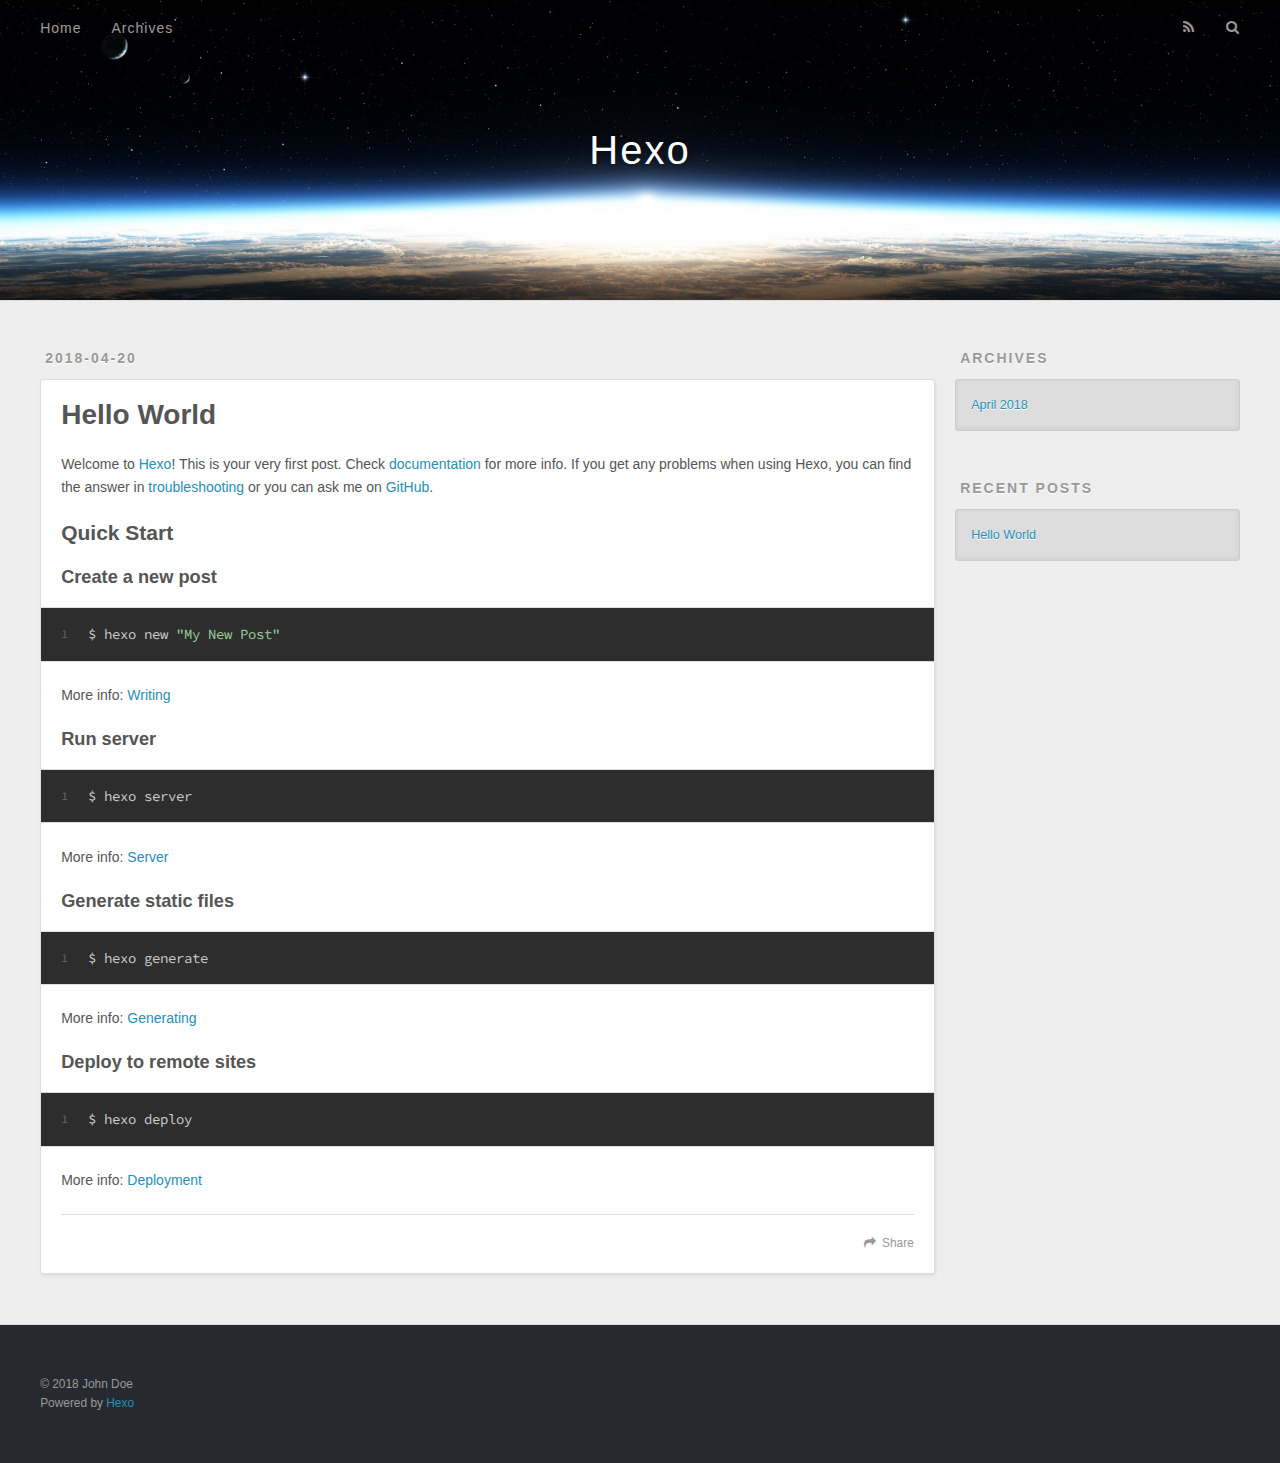
==== index.html @ d2221f28 "Site updated: 2018-04-20 19:33:54" ====
<!DOCTYPE html>
<html>
<head>
  <meta charset="utf-8">
  

  
  <title>Hexo</title>
  <meta name="viewport" content="width=device-width, initial-scale=1, maximum-scale=1">
  <meta property="og:type" content="website">
<meta property="og:title" content="Hexo">
<meta property="og:url" content="http://yoursite.com/index.html">
<meta property="og:site_name" content="Hexo">
<meta property="og:locale" content="default">
<meta name="twitter:card" content="summary">
<meta name="twitter:title" content="Hexo">
  
    <link rel="alternate" href="/atom.xml" title="Hexo" type="application/atom+xml">
  
  
    <link rel="icon" href="/favicon.png">
  
  
    <link href="//fonts.googleapis.com/css?family=Source+Code+Pro" rel="stylesheet" type="text/css">
  
  <link rel="stylesheet" href="/css/style.css">
</head>

<body>
  <div id="container">
    <div id="wrap">
      <header id="header">
  <div id="banner"></div>
  <div id="header-outer" class="outer">
    <div id="header-title" class="inner">
      <h1 id="logo-wrap">
        <a href="/" id="logo">Hexo</a>
      </h1>
      
    </div>
    <div id="header-inner" class="inner">
      <nav id="main-nav">
        <a id="main-nav-toggle" class="nav-icon"></a>
        
          <a class="main-nav-link" href="/">Home</a>
        
          <a class="main-nav-link" href="/archives">Archives</a>
        
      </nav>
      <nav id="sub-nav">
        
          <a id="nav-rss-link" class="nav-icon" href="/atom.xml" title="RSS Feed"></a>
        
        <a id="nav-search-btn" class="nav-icon" title="Search"></a>
      </nav>
      <div id="search-form-wrap">
        <form action="//google.com/search" method="get" accept-charset="UTF-8" class="search-form"><input type="search" name="q" class="search-form-input" placeholder="Search"><button type="submit" class="search-form-submit">&#xF002;</button><input type="hidden" name="sitesearch" value="http://yoursite.com"></form>
      </div>
    </div>
  </div>
</header>
      <div class="outer">
        <section id="main">
  
    <article id="post-hello-world" class="article article-type-post" itemscope itemprop="blogPost">
  <div class="article-meta">
    <a href="/2018/04/20/hello-world/" class="article-date">
  <time datetime="2018-04-20T11:28:16.272Z" itemprop="datePublished">2018-04-20</time>
</a>
    
  </div>
  <div class="article-inner">
    
    
      <header class="article-header">
        
  
    <h1 itemprop="name">
      <a class="article-title" href="/2018/04/20/hello-world/">Hello World</a>
    </h1>
  

      </header>
    
    <div class="article-entry" itemprop="articleBody">
      
        <p>Welcome to <a href="https://hexo.io/" target="_blank" rel="noopener">Hexo</a>! This is your very first post. Check <a href="https://hexo.io/docs/" target="_blank" rel="noopener">documentation</a> for more info. If you get any problems when using Hexo, you can find the answer in <a href="https://hexo.io/docs/troubleshooting.html" target="_blank" rel="noopener">troubleshooting</a> or you can ask me on <a href="https://github.com/hexojs/hexo/issues" target="_blank" rel="noopener">GitHub</a>.</p>
<h2 id="Quick-Start"><a href="#Quick-Start" class="headerlink" title="Quick Start"></a>Quick Start</h2><h3 id="Create-a-new-post"><a href="#Create-a-new-post" class="headerlink" title="Create a new post"></a>Create a new post</h3><figure class="highlight bash"><table><tr><td class="gutter"><pre><span class="line">1</span><br></pre></td><td class="code"><pre><span class="line">$ hexo new <span class="string">"My New Post"</span></span><br></pre></td></tr></table></figure>
<p>More info: <a href="https://hexo.io/docs/writing.html" target="_blank" rel="noopener">Writing</a></p>
<h3 id="Run-server"><a href="#Run-server" class="headerlink" title="Run server"></a>Run server</h3><figure class="highlight bash"><table><tr><td class="gutter"><pre><span class="line">1</span><br></pre></td><td class="code"><pre><span class="line">$ hexo server</span><br></pre></td></tr></table></figure>
<p>More info: <a href="https://hexo.io/docs/server.html" target="_blank" rel="noopener">Server</a></p>
<h3 id="Generate-static-files"><a href="#Generate-static-files" class="headerlink" title="Generate static files"></a>Generate static files</h3><figure class="highlight bash"><table><tr><td class="gutter"><pre><span class="line">1</span><br></pre></td><td class="code"><pre><span class="line">$ hexo generate</span><br></pre></td></tr></table></figure>
<p>More info: <a href="https://hexo.io/docs/generating.html" target="_blank" rel="noopener">Generating</a></p>
<h3 id="Deploy-to-remote-sites"><a href="#Deploy-to-remote-sites" class="headerlink" title="Deploy to remote sites"></a>Deploy to remote sites</h3><figure class="highlight bash"><table><tr><td class="gutter"><pre><span class="line">1</span><br></pre></td><td class="code"><pre><span class="line">$ hexo deploy</span><br></pre></td></tr></table></figure>
<p>More info: <a href="https://hexo.io/docs/deployment.html" target="_blank" rel="noopener">Deployment</a></p>

      
    </div>
    <footer class="article-footer">
      <a data-url="http://yoursite.com/2018/04/20/hello-world/" data-id="cjg7via7u0000iwlrm1ugm0g1" class="article-share-link">Share</a>
      
      
    </footer>
  </div>
  
</article>


  


</section>
        
          <aside id="sidebar">
  
    

  
    

  
    
  
    
  <div class="widget-wrap">
    <h3 class="widget-title">Archives</h3>
    <div class="widget">
      <ul class="archive-list"><li class="archive-list-item"><a class="archive-list-link" href="/archives/2018/04/">April 2018</a></li></ul>
    </div>
  </div>


  
    
  <div class="widget-wrap">
    <h3 class="widget-title">Recent Posts</h3>
    <div class="widget">
      <ul>
        
          <li>
            <a href="/2018/04/20/hello-world/">Hello World</a>
          </li>
        
      </ul>
    </div>
  </div>

  
</aside>
        
      </div>
      <footer id="footer">
  
  <div class="outer">
    <div id="footer-info" class="inner">
      &copy; 2018 John Doe<br>
      Powered by <a href="http://hexo.io/" target="_blank">Hexo</a>
    </div>
  </div>
</footer>
    </div>
    <nav id="mobile-nav">
  
    <a href="/" class="mobile-nav-link">Home</a>
  
    <a href="/archives" class="mobile-nav-link">Archives</a>
  
</nav>
    

<script src="//ajax.googleapis.com/ajax/libs/jquery/2.0.3/jquery.min.js"></script>


  <link rel="stylesheet" href="/fancybox/jquery.fancybox.css">
  <script src="/fancybox/jquery.fancybox.pack.js"></script>


<script src="/js/script.js"></script>



  </div>
</body>
</html>
---- css/style.css ----
body {
  width: 100%;
}
body:before,
body:after {
  content: "";
  display: table;
}
body:after {
  clear: both;
}
html,
body,
div,
span,
applet,
object,
iframe,
h1,
h2,
h3,
h4,
h5,
h6,
p,
blockquote,
pre,
a,
abbr,
acronym,
address,
big,
cite,
code,
del,
dfn,
em,
img,
ins,
kbd,
q,
s,
samp,
small,
strike,
strong,
sub,
sup,
tt,
var,
dl,
dt,
dd,
ol,
ul,
li,
fieldset,
form,
label,
legend,
table,
caption,
tbody,
tfoot,
thead,
tr,
th,
td {
  margin: 0;
  padding: 0;
  border: 0;
  outline: 0;
  font-weight: inherit;
  font-style: inherit;
  font-family: inherit;
  font-size: 100%;
  vertical-align: baseline;
}
body {
  line-height: 1;
  color: #000;
  background: #fff;
}
ol,
ul {
  list-style: none;
}
table {
  border-collapse: separate;
  border-spacing: 0;
  vertical-align: middle;
}
caption,
th,
td {
  text-align: left;
  font-weight: normal;
  vertical-align: middle;
}
a img {
  border: none;
}
input,
button {
  margin: 0;
  padding: 0;
}
input::-moz-focus-inner,
button::-moz-focus-inner {
  border: 0;
  padding: 0;
}
@font-face {
  font-family: FontAwesome;
  font-style: normal;
  font-weight: normal;
  src: url("fonts/fontawesome-webfont.eot?v=#4.0.3");
  src: url("fonts/fontawesome-webfont.eot?#iefix&v=#4.0.3") format("embedded-opentype"), url("fonts/fontawesome-webfont.woff?v=#4.0.3") format("woff"), url("fonts/fontawesome-webfont.ttf?v=#4.0.3") format("truetype"), url("fonts/fontawesome-webfont.svg#fontawesomeregular?v=#4.0.3") format("svg");
}
html,
body,
#container {
  height: 100%;
}
body {
  background: #eee;
  font: 14px -apple-system, BlinkMacSystemFont, "Segoe UI", "Roboto", "Oxygen", "Ubuntu", "Cantarell", "Fira Sans", "Droid Sans", "Helvetica Neue", sans-serif;
  -webkit-text-size-adjust: 100%;
}
.outer {
  max-width: 1220px;
  margin: 0 auto;
  padding: 0 20px;
}
.outer:before,
.outer:after {
  content: "";
  display: table;
}
.outer:after {
  clear: both;
}
.inner {
  display: inline;
  float: left;
  width: 98.33333333333333%;
  margin: 0 0.833333333333333%;
}
.left,
.alignleft {
  float: left;
}
.right,
.alignright {
  float: right;
}
.clear {
  clear: both;
}
#container {
  position: relative;
}
.mobile-nav-on {
  overflow: hidden;
}
#wrap {
  height: 100%;
  width: 100%;
  position: absolute;
  top: 0;
  left: 0;
  -webkit-transition: 0.2s ease-out;
  -moz-transition: 0.2s ease-out;
  -ms-transition: 0.2s ease-out;
  transition: 0.2s ease-out;
  z-index: 1;
  background: #eee;
}
.mobile-nav-on #wrap {
  left: 280px;
}
@media screen and (min-width: 768px) {
  #main {
    display: inline;
    float: left;
    width: 73.33333333333333%;
    margin: 0 0.833333333333333%;
  }
}
.article-date,
.article-category-link,
.archive-year,
.widget-title {
  text-decoration: none;
  text-transform: uppercase;
  letter-spacing: 2px;
  color: #999;
  margin-bottom: 1em;
  margin-left: 5px;
  line-height: 1em;
  text-shadow: 0 1px #fff;
  font-weight: bold;
}
.article-inner,
.archive-article-inner {
  background: #fff;
  -webkit-box-shadow: 1px 2px 3px #ddd;
  box-shadow: 1px 2px 3px #ddd;
  border: 1px solid #ddd;
  border-radius: 3px;
}
.article-entry h1,
.widget h1 {
  font-size: 2em;
}
.article-entry h2,
.widget h2 {
  font-size: 1.5em;
}
.article-entry h3,
.widget h3 {
  font-size: 1.3em;
}
.article-entry h4,
.widget h4 {
  font-size: 1.2em;
}
.article-entry h5,
.widget h5 {
  font-size: 1em;
}
.article-entry h6,
.widget h6 {
  font-size: 1em;
  color: #999;
}
.article-entry hr,
.widget hr {
  border: 1px dashed #ddd;
}
.article-entry strong,
.widget strong {
  font-weight: bold;
}
.article-entry em,
.widget em,
.article-entry cite,
.widget cite {
  font-style: italic;
}
.article-entry sup,
.widget sup,
.article-entry sub,
.widget sub {
  font-size: 0.75em;
  line-height: 0;
  position: relative;
  vertical-align: baseline;
}
.article-entry sup,
.widget sup {
  top: -0.5em;
}
.article-entry sub,
.widget sub {
  bottom: -0.2em;
}
.article-entry small,
.widget small {
  font-size: 0.85em;
}
.article-entry acronym,
.widget acronym,
.article-entry abbr,
.widget abbr {
  border-bottom: 1px dotted;
}
.article-entry ul,
.widget ul,
.article-entry ol,
.widget ol,
.article-entry dl,
.widget dl {
  margin: 0 20px;
  line-height: 1.6em;
}
.article-entry ul ul,
.widget ul ul,
.article-entry ol ul,
.widget ol ul,
.article-entry ul ol,
.widget ul ol,
.article-entry ol ol,
.widget ol ol {
  margin-top: 0;
  margin-bottom: 0;
}
.article-entry ul,
.widget ul {
  list-style: disc;
}
.article-entry ol,
.widget ol {
  list-style: decimal;
}
.article-entry dt,
.widget dt {
  font-weight: bold;
}
#header {
  height: 300px;
  position: relative;
  border-bottom: 1px solid #ddd;
}
#header:before,
#header:after {
  content: "";
  position: absolute;
  left: 0;
  right: 0;
  height: 40px;
}
#header:before {
  top: 0;
  background: -webkit-linear-gradient(rgba(0,0,0,0.2), transparent);
  background: -moz-linear-gradient(rgba(0,0,0,0.2), transparent);
  background: -ms-linear-gradient(rgba(0,0,0,0.2), transparent);
  background: linear-gradient(rgba(0,0,0,0.2), transparent);
}
#header:after {
  bottom: 0;
  background: -webkit-linear-gradient(transparent, rgba(0,0,0,0.2));
  background: -moz-linear-gradient(transparent, rgba(0,0,0,0.2));
  background: -ms-linear-gradient(transparent, rgba(0,0,0,0.2));
  background: linear-gradient(transparent, rgba(0,0,0,0.2));
}
#header-outer {
  height: 100%;
  position: relative;
}
#header-inner {
  position: relative;
  overflow: hidden;
}
#banner {
  position: absolute;
  top: 0;
  left: 0;
  width: 100%;
  height: 100%;
  background: url("images/banner.jpg") center #000;
  -webkit-background-size: cover;
  -moz-background-size: cover;
  background-size: cover;
  z-index: -1;
}
#header-title {
  text-align: center;
  height: 40px;
  position: absolute;
  top: 50%;
  left: 0;
  margin-top: -20px;
}
#logo,
#subtitle {
  text-decoration: none;
  color: #fff;
  font-weight: 300;
  text-shadow: 0 1px 4px rgba(0,0,0,0.3);
}
#logo {
  font-size: 40px;
  line-height: 40px;
  letter-spacing: 2px;
}
#subtitle {
  font-size: 16px;
  line-height: 16px;
  letter-spacing: 1px;
}
#subtitle-wrap {
  margin-top: 16px;
}
#main-nav {
  float: left;
  margin-left: -15px;
}
.nav-icon,
.main-nav-link {
  float: left;
  color: #fff;
  opacity: 0.6;
  text-decoration: none;
  text-shadow: 0 1px rgba(0,0,0,0.2);
  -webkit-transition: opacity 0.2s;
  -moz-transition: opacity 0.2s;
  -ms-transition: opacity 0.2s;
  transition: opacity 0.2s;
  display: block;
  padding: 20px 15px;
}
.nav-icon:hover,
.main-nav-link:hover {
  opacity: 1;
}
.nav-icon {
  font-family: FontAwesome;
  text-align: center;
  font-size: 14px;
  width: 14px;
  height: 14px;
  padding: 20px 15px;
  position: relative;
  cursor: pointer;
}
.main-nav-link {
  font-weight: 300;
  letter-spacing: 1px;
}
@media screen and (max-width: 479px) {
  .main-nav-link {
    display: none;
  }
}
#main-nav-toggle {
  display: none;
}
#main-nav-toggle:before {
  content: "\f0c9";
}
@media screen and (max-width: 479px) {
  #main-nav-toggle {
    display: block;
  }
}
#sub-nav {
  float: right;
  margin-right: -15px;
}
#nav-rss-link:before {
  content: "\f09e";
}
#nav-search-btn:before {
  content: "\f002";
}
#search-form-wrap {
  position: absolute;
  top: 15px;
  width: 150px;
  height: 30px;
  right: -150px;
  opacity: 0;
  -webkit-transition: 0.2s ease-out;
  -moz-transition: 0.2s ease-out;
  -ms-transition: 0.2s ease-out;
  transition: 0.2s ease-out;
}
#search-form-wrap.on {
  opacity: 1;
  right: 0;
}
@media screen and (max-width: 479px) {
  #search-form-wrap {
    width: 100%;
    right: -100%;
  }
}
.search-form {
  position: absolute;
  top: 0;
  left: 0;
  right: 0;
  background: #fff;
  padding: 5px 15px;
  border-radius: 15px;
  -webkit-box-shadow: 0 0 10px rgba(0,0,0,0.3);
  box-shadow: 0 0 10px rgba(0,0,0,0.3);
}
.search-form-input {
  border: none;
  background: none;
  color: #555;
  width: 100%;
  font: 13px -apple-system, BlinkMacSystemFont, "Segoe UI", "Roboto", "Oxygen", "Ubuntu", "Cantarell", "Fira Sans", "Droid Sans", "Helvetica Neue", sans-serif;
  outline: none;
}
.search-form-input::-webkit-search-results-decoration,
.search-form-input::-webkit-search-cancel-button {
  -webkit-appearance: none;
}
.search-form-submit {
  position: absolute;
  top: 50%;
  right: 10px;
  margin-top: -7px;
  font: 13px FontAwesome;
  border: none;
  background: none;
  color: #bbb;
  cursor: pointer;
}
.search-form-submit:hover,
.search-form-submit:focus {
  color: #777;
}
.article {
  margin: 50px 0;
}
.article-inner {
  overflow: hidden;
}
.article-meta:before,
.article-meta:after {
  content: "";
  display: table;
}
.article-meta:after {
  clear: both;
}
.article-date {
  float: left;
}
.article-category {
  float: left;
  line-height: 1em;
  color: #ccc;
  text-shadow: 0 1px #fff;
  margin-left: 8px;
}
.article-category:before {
  content: "\2022";
}
.article-category-link {
  margin: 0 12px 1em;
}
.article-header {
  padding: 20px 20px 0;
}
.article-title {
  text-decoration: none;
  font-size: 2em;
  font-weight: bold;
  color: #555;
  line-height: 1.1em;
  -webkit-transition: color 0.2s;
  -moz-transition: color 0.2s;
  -ms-transition: color 0.2s;
  transition: color 0.2s;
}
a.article-title:hover {
  color: #258fb8;
}
.article-entry {
  color: #555;
  padding: 0 20px;
}
.article-entry:before,
.article-entry:after {
  content: "";
  display: table;
}
.article-entry:after {
  clear: both;
}
.article-entry p,
.article-entry table {
  line-height: 1.6em;
  margin: 1.6em 0;
}
.article-entry h1,
.article-entry h2,
.article-entry h3,
.article-entry h4,
.article-entry h5,
.article-entry h6 {
  font-weight: bold;
}
.article-entry h1,
.article-entry h2,
.article-entry h3,
.article-entry h4,
.article-entry h5,
.article-entry h6 {
  line-height: 1.1em;
  margin: 1.1em 0;
}
.article-entry a {
  color: #258fb8;
  text-decoration: none;
}
.article-entry a:hover {
  text-decoration: underline;
}
.article-entry ul,
.article-entry ol,
.article-entry dl {
  margin-top: 1.6em;
  margin-bottom: 1.6em;
}
.article-entry img,
.article-entry video {
  max-width: 100%;
  height: auto;
  display: block;
  margin: auto;
}
.article-entry iframe {
  border: none;
}
.article-entry table {
  width: 100%;
  border-collapse: collapse;
  border-spacing: 0;
}
.article-entry th {
  font-weight: bold;
  border-bottom: 3px solid #ddd;
  padding-bottom: 0.5em;
}
.article-entry td {
  border-bottom: 1px solid #ddd;
  padding: 10px 0;
}
.article-entry blockquote {
  font-family: Georgia, "Times New Roman", serif;
  font-size: 1.4em;
  margin: 1.6em 20px;
  text-align: center;
}
.article-entry blockquote footer {
  font-size: 14px;
  margin: 1.6em 0;
  font-family: -apple-system, BlinkMacSystemFont, "Segoe UI", "Roboto", "Oxygen", "Ubuntu", "Cantarell", "Fira Sans", "Droid Sans", "Helvetica Neue", sans-serif;
}
.article-entry blockquote footer cite:before {
  content: "—";
  padding: 0 0.5em;
}
.article-entry .pullquote {
  text-align: left;
  width: 45%;
  margin: 0;
}
.article-entry .pullquote.left {
  margin-left: 0.5em;
  margin-right: 1em;
}
.article-entry .pullquote.right {
  margin-right: 0.5em;
  margin-left: 1em;
}
.article-entry .caption {
  color: #999;
  display: block;
  font-size: 0.9em;
  margin-top: 0.5em;
  position: relative;
  text-align: center;
}
.article-entry .video-container {
  position: relative;
  padding-top: 56.25%;
  height: 0;
  overflow: hidden;
}
.article-entry .video-container iframe,
.article-entry .video-container object,
.article-entry .video-container embed {
  position: absolute;
  top: 0;
  left: 0;
  width: 100%;
  height: 100%;
  margin-top: 0;
}
.article-more-link a {
  display: inline-block;
  line-height: 1em;
  padding: 6px 15px;
  border-radius: 15px;
  background: #eee;
  color: #999;
  text-shadow: 0 1px #fff;
  text-decoration: none;
}
.article-more-link a:hover {
  background: #258fb8;
  color: #fff;
  text-decoration: none;
  text-shadow: 0 1px #1e7293;
}
.article-footer {
  font-size: 0.85em;
  line-height: 1.6em;
  border-top: 1px solid #ddd;
  padding-top: 1.6em;
  margin: 0 20px 20px;
}
.article-footer:before,
.article-footer:after {
  content: "";
  display: table;
}
.article-footer:after {
  clear: both;
}
.article-footer a {
  color: #999;
  text-decoration: none;
}
.article-footer a:hover {
  color: #555;
}
.article-tag-list-item {
  float: left;
  margin-right: 10px;
}
.article-tag-list-link:before {
  content: "#";
}
.article-comment-link {
  float: right;
}
.article-comment-link:before {
  content: "\f075";
  font-family: FontAwesome;
  padding-right: 8px;
}
.article-share-link {
  cursor: pointer;
  float: right;
  margin-left: 20px;
}
.article-share-link:before {
  content: "\f064";
  font-family: FontAwesome;
  padding-right: 6px;
}
#article-nav {
  position: relative;
}
#article-nav:before,
#article-nav:after {
  content: "";
  display: table;
}
#article-nav:after {
  clear: both;
}
@media screen and (min-width: 768px) {
  #article-nav {
    margin: 50px 0;
  }
  #article-nav:before {
    width: 8px;
    height: 8px;
    position: absolute;
    top: 50%;
    left: 50%;
    margin-top: -4px;
    margin-left: -4px;
    content: "";
    border-radius: 50%;
    background: #ddd;
    -webkit-box-shadow: 0 1px 2px #fff;
    box-shadow: 0 1px 2px #fff;
  }
}
.article-nav-link-wrap {
  text-decoration: none;
  text-shadow: 0 1px #fff;
  color: #999;
  -webkit-box-sizing: border-box;
  -moz-box-sizing: border-box;
  box-sizing: border-box;
  margin-top: 50px;
  text-align: center;
  display: block;
}
.article-nav-link-wrap:hover {
  color: #555;
}
@media screen and (min-width: 768px) {
  .article-nav-link-wrap {
    width: 50%;
    margin-top: 0;
  }
}
@media screen and (min-width: 768px) {
  #article-nav-newer {
    float: left;
    text-align: right;
    padding-right: 20px;
  }
}
@media screen and (min-width: 768px) {
  #article-nav-older {
    float: right;
    text-align: left;
    padding-left: 20px;
  }
}
.article-nav-caption {
  text-transform: uppercase;
  letter-spacing: 2px;
  color: #ddd;
  line-height: 1em;
  font-weight: bold;
}
#article-nav-newer .article-nav-caption {
  margin-right: -2px;
}
.article-nav-title {
  font-size: 0.85em;
  line-height: 1.6em;
  margin-top: 0.5em;
}
.article-share-box {
  position: absolute;
  display: none;
  background: #fff;
  -webkit-box-shadow: 1px 2px 10px rgba(0,0,0,0.2);
  box-shadow: 1px 2px 10px rgba(0,0,0,0.2);
  border-radius: 3px;
  margin-left: -145px;
  overflow: hidden;
  z-index: 1;
}
.article-share-box.on {
  display: block;
}
.article-share-input {
  width: 100%;
  background: none;
  -webkit-box-sizing: border-box;
  -moz-box-sizing: border-box;
  box-sizing: border-box;
  font: 14px -apple-system, BlinkMacSystemFont, "Segoe UI", "Roboto", "Oxygen", "Ubuntu", "Cantarell", "Fira Sans", "Droid Sans", "Helvetica Neue", sans-serif;
  padding: 0 15px;
  color: #555;
  outline: none;
  border: 1px solid #ddd;
  border-radius: 3px 3px 0 0;
  height: 36px;
  line-height: 36px;
}
.article-share-links {
  background: #eee;
}
.article-share-links:before,
.article-share-links:after {
  content: "";
  display: table;
}
.article-share-links:after {
  clear: both;
}
.article-share-twitter,
.article-share-facebook,
.article-share-pinterest,
.article-share-google {
  width: 50px;
  height: 36px;
  display: block;
  float: left;
  position: relative;
  color: #999;
  text-shadow: 0 1px #fff;
}
.article-share-twitter:before,
.article-share-facebook:before,
.article-share-pinterest:before,
.article-share-google:before {
  font-size: 20px;
  font-family: FontAwesome;
  width: 20px;
  height: 20px;
  position: absolute;
  top: 50%;
  left: 50%;
  margin-top: -10px;
  margin-left: -10px;
  text-align: center;
}
.article-share-twitter:hover,
.article-share-facebook:hover,
.article-share-pinterest:hover,
.article-share-google:hover {
  color: #fff;
}
.article-share-twitter:before {
  content: "\f099";
}
.article-share-twitter:hover {
  background: #00aced;
  text-shadow: 0 1px #008abe;
}
.article-share-facebook:before {
  content: "\f09a";
}
.article-share-facebook:hover {
  background: #3b5998;
  text-shadow: 0 1px #2f477a;
}
.article-share-pinterest:before {
  content: "\f0d2";
}
.article-share-pinterest:hover {
  background: #cb2027;
  text-shadow: 0 1px #a21a1f;
}
.article-share-google:before {
  content: "\f0d5";
}
.article-share-google:hover {
  background: #dd4b39;
  text-shadow: 0 1px #be3221;
}
.article-gallery {
  background: #000;
  position: relative;
}
.article-gallery-photos {
  position: relative;
  overflow: hidden;
}
.article-gallery-img {
  display: none;
  max-width: 100%;
}
.article-gallery-img:first-child {
  display: block;
}
.article-gallery-img.loaded {
  position: absolute;
  display: block;
}
.article-gallery-img img {
  display: block;
  max-width: 100%;
  margin: 0 auto;
}
#comments {
  background: #fff;
  -webkit-box-shadow: 1px 2px 3px #ddd;
  box-shadow: 1px 2px 3px #ddd;
  padding: 20px;
  border: 1px solid #ddd;
  border-radius: 3px;
  margin: 50px 0;
}
#comments a {
  color: #258fb8;
}
.archives-wrap {
  margin: 50px 0;
}
.archives:before,
.archives:after {
  content: "";
  display: table;
}
.archives:after {
  clear: both;
}
.archive-year-wrap {
  margin-bottom: 1em;
}
.archives {
  -webkit-column-gap: 10px;
  -moz-column-gap: 10px;
  column-gap: 10px;
}
@media screen and (min-width: 480px) and (max-width: 767px) {
  .archives {
    -webkit-column-count: 2;
    -moz-column-count: 2;
    column-count: 2;
  }
}
@media screen and (min-width: 768px) {
  .archives {
    -webkit-column-count: 3;
    -moz-column-count: 3;
    column-count: 3;
  }
}
.archive-article {
  -webkit-column-break-inside: avoid;
  page-break-inside: avoid;
  overflow: hidden;
  break-inside: avoid-column;
}
.archive-article-inner {
  padding: 10px;
  margin-bottom: 15px;
}
.archive-article-title {
  text-decoration: none;
  font-weight: bold;
  color: #555;
  -webkit-transition: color 0.2s;
  -moz-transition: color 0.2s;
  -ms-transition: color 0.2s;
  transition: color 0.2s;
  line-height: 1.6em;
}
.archive-article-title:hover {
  color: #258fb8;
}
.archive-article-footer {
  margin-top: 1em;
}
.archive-article-date {
  color: #999;
  text-decoration: none;
  font-size: 0.85em;
  line-height: 1em;
  margin-bottom: 0.5em;
  display: block;
}
#page-nav {
  margin: 50px auto;
  background: #fff;
  -webkit-box-shadow: 1px 2px 3px #ddd;
  box-shadow: 1px 2px 3px #ddd;
  border: 1px solid #ddd;
  border-radius: 3px;
  text-align: center;
  color: #999;
  overflow: hidden;
}
#page-nav:before,
#page-nav:after {
  content: "";
  display: table;
}
#page-nav:after {
  clear: both;
}
#page-nav a,
#page-nav span {
  padding: 10px 20px;
  line-height: 1;
  height: 2ex;
}
#page-nav a {
  color: #999;
  text-decoration: none;
}
#page-nav a:hover {
  background: #999;
  color: #fff;
}
#page-nav .prev {
  float: left;
}
#page-nav .next {
  float: right;
}
#page-nav .page-number {
  display: inline-block;
}
@media screen and (max-width: 479px) {
  #page-nav .page-number {
    display: none;
  }
}
#page-nav .current {
  color: #555;
  font-weight: bold;
}
#page-nav .space {
  color: #ddd;
}
#footer {
  background: #262a30;
  padding: 50px 0;
  border-top: 1px solid #ddd;
  color: #999;
}
#footer a {
  color: #258fb8;
  text-decoration: none;
}
#footer a:hover {
  text-decoration: underline;
}
#footer-info {
  line-height: 1.6em;
  font-size: 0.85em;
}
.article-entry pre,
.article-entry .highlight {
  background: #2d2d2d;
  margin: 0 -20px;
  padding: 15px 20px;
  border-style: solid;
  border-color: #ddd;
  border-width: 1px 0;
  overflow: auto;
  color: #ccc;
  line-height: 22.400000000000002px;
}
.article-entry .highlight .gutter pre,
.article-entry .gist .gist-file .gist-data .line-numbers {
  color: #666;
  font-size: 0.85em;
}
.article-entry pre,
.article-entry code {
  font-family: "Source Code Pro", Consolas, Monaco, Menlo, Consolas, monospace;
}
.article-entry code {
  background: #eee;
  text-shadow: 0 1px #fff;
  padding: 0 0.3em;
}
.article-entry pre code {
  background: none;
  text-shadow: none;
  padding: 0;
}
.article-entry .highlight pre {
  border: none;
  margin: 0;
  padding: 0;
}
.article-entry .highlight table {
  margin: 0;
  width: auto;
}
.article-entry .highlight td {
  border: none;
  padding: 0;
}
.article-entry .highlight figcaption {
  font-size: 0.85em;
  color: #999;
  line-height: 1em;
  margin-bottom: 1em;
}
.article-entry .highlight figcaption:before,
.article-entry .highlight figcaption:after {
  content: "";
  display: table;
}
.article-entry .highlight figcaption:after {
  clear: both;
}
.article-entry .highlight figcaption a {
  float: right;
}
.article-entry .highlight .gutter pre {
  text-align: right;
  padding-right: 20px;
}
.article-entry .highlight .line {
  height: 22.400000000000002px;
}
.article-entry .highlight .line.marked {
  background: #515151;
}
.article-entry .gist {
  margin: 0 -20px;
  border-style: solid;
  border-color: #ddd;
  border-width: 1px 0;
  background: #2d2d2d;
  padding: 15px 20px 15px 0;
}
.article-entry .gist .gist-file {
  border: none;
  font-family: "Source Code Pro", Consolas, Monaco, Menlo, Consolas, monospace;
  margin: 0;
}
.article-entry .gist .gist-file .gist-data {
  background: none;
  border: none;
}
.article-entry .gist .gist-file .gist-data .line-numbers {
  background: none;
  border: none;
  padding: 0 20px 0 0;
}
.article-entry .gist .gist-file .gist-data .line-data {
  padding: 0 !important;
}
.article-entry .gist .gist-file .highlight {
  margin: 0;
  padding: 0;
  border: none;
}
.article-entry .gist .gist-file .gist-meta {
  background: #2d2d2d;
  color: #999;
  font: 0.85em -apple-system, BlinkMacSystemFont, "Segoe UI", "Roboto", "Oxygen", "Ubuntu", "Cantarell", "Fira Sans", "Droid Sans", "Helvetica Neue", sans-serif;
  text-shadow: 0 0;
  padding: 0;
  margin-top: 1em;
  margin-left: 20px;
}
.article-entry .gist .gist-file .gist-meta a {
  color: #258fb8;
  font-weight: normal;
}
.article-entry .gist .gist-file .gist-meta a:hover {
  text-decoration: underline;
}
pre .comment,
pre .title {
  color: #999;
}
pre .variable,
pre .attribute,
pre .tag,
pre .regexp,
pre .ruby .constant,
pre .xml .tag .title,
pre .xml .pi,
pre .xml .doctype,
pre .html .doctype,
pre .css .id,
pre .css .class,
pre .css .pseudo {
  color: #f2777a;
}
pre .number,
pre .preprocessor,
pre .built_in,
pre .literal,
pre .params,
pre .constant {
  color: #f99157;
}
pre .class,
pre .ruby .class .title,
pre .css .rules .attribute {
  color: #9c9;
}
pre .string,
pre .value,
pre .inheritance,
pre .header,
pre .ruby .symbol,
pre .xml .cdata {
  color: #9c9;
}
pre .css .hexcolor {
  color: #6cc;
}
pre .function,
pre .python .decorator,
pre .python .title,
pre .ruby .function .title,
pre .ruby .title .keyword,
pre .perl .sub,
pre .javascript .title,
pre .coffeescript .title {
  color: #69c;
}
pre .keyword,
pre .javascript .function {
  color: #c9c;
}
@media screen and (max-width: 479px) {
  #mobile-nav {
    position: absolute;
    top: 0;
    left: 0;
    width: 280px;
    height: 100%;
    background: #191919;
    border-right: 1px solid #fff;
  }
}
@media screen and (max-width: 479px) {
  .mobile-nav-link {
    display: block;
    color: #999;
    text-decoration: none;
    padding: 15px 20px;
    font-weight: bold;
  }
  .mobile-nav-link:hover {
    color: #fff;
  }
}
@media screen and (min-width: 768px) {
  #sidebar {
    display: inline;
    float: left;
    width: 23.333333333333332%;
    margin: 0 0.833333333333333%;
  }
}
.widget-wrap {
  margin: 50px 0;
}
.widget {
  color: #777;
  text-shadow: 0 1px #fff;
  background: #ddd;
  -webkit-box-shadow: 0 -1px 4px #ccc inset;
  box-shadow: 0 -1px 4px #ccc inset;
  border: 1px solid #ccc;
  padding: 15px;
  border-radius: 3px;
}
.widget a {
  color: #258fb8;
  text-decoration: none;
}
.widget a:hover {
  text-decoration: underline;
}
.widget ul ul,
.widget ol ul,
.widget dl ul,
.widget ul ol,
.widget ol ol,
.widget dl ol,
.widget ul dl,
.widget ol dl,
.widget dl dl {
  margin-left: 15px;
  list-style: disc;
}
.widget {
  line-height: 1.6em;
  word-wrap: break-word;
  font-size: 0.9em;
}
.widget ul,
.widget ol {
  list-style: none;
  margin: 0;
}
.widget ul ul,
.widget ol ul,
.widget ul ol,
.widget ol ol {
  margin: 0 20px;
}
.widget ul ul,
.widget ol ul {
  list-style: disc;
}
.widget ul ol,
.widget ol ol {
  list-style: decimal;
}
.category-list-count,
.tag-list-count,
.archive-list-count {
  padding-left: 5px;
  color: #999;
  font-size: 0.85em;
}
.category-list-count:before,
.tag-list-count:before,
.archive-list-count:before {
  content: "(";
}
.category-list-count:after,
.tag-list-count:after,
.archive-list-count:after {
  content: ")";
}
.tagcloud a {
  margin-right: 5px;
  display: inline-block;
}
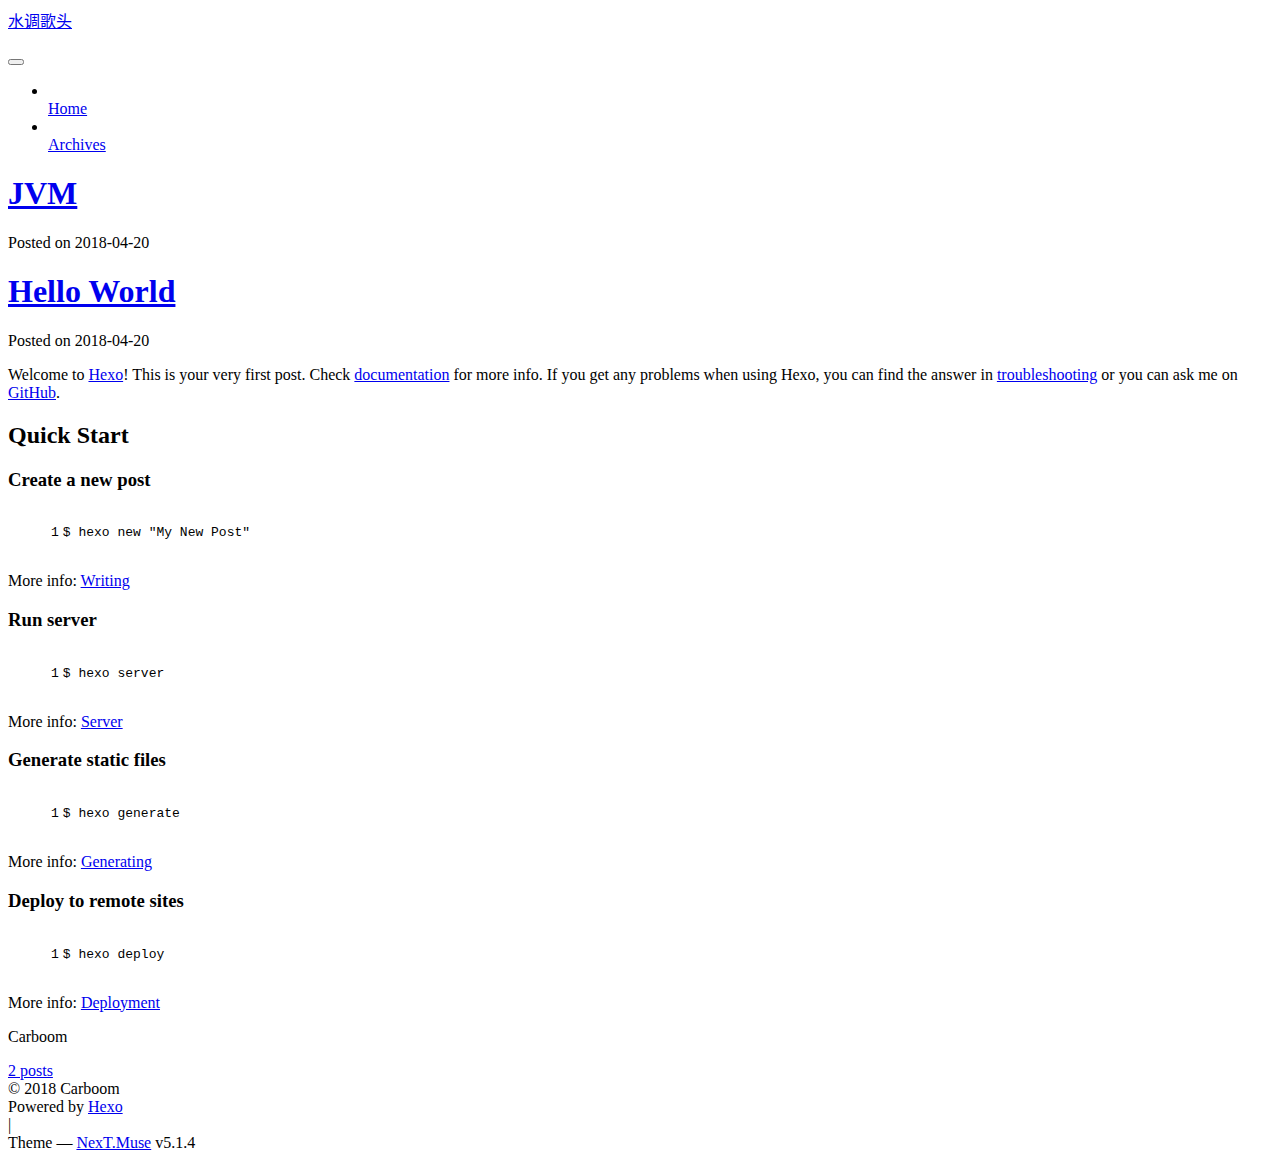
==== commit 69119361: "Site updated: 2018-04-20 20:51:45" ====
--- a/index.html
+++ b/index.html
@@ -1,90 +1,425 @@
 <!DOCTYPE html>
-<html>
+
+
+
+  
+
+
+<html class="theme-next muse use-motion" lang="zh-CN">
 <head>
-  <meta charset="utf-8">
-  
-
-  
-  <title>Hexo</title>
-  <meta name="viewport" content="width=device-width, initial-scale=1, maximum-scale=1">
-  <meta property="og:type" content="website">
-<meta property="og:title" content="Hexo">
-<meta property="og:url" content="http://yoursite.com/index.html">
-<meta property="og:site_name" content="Hexo">
-<meta property="og:locale" content="default">
+  <meta charset="UTF-8"/>
+<meta http-equiv="X-UA-Compatible" content="IE=edge" />
+<meta name="viewport" content="width=device-width, initial-scale=1, maximum-scale=1"/>
+<meta name="theme-color" content="#222">
+
+
+
+
+
+
+
+
+
+<meta http-equiv="Cache-Control" content="no-transform" />
+<meta http-equiv="Cache-Control" content="no-siteapp" />
+
+
+
+
+
+
+
+
+
+
+
+
+
+
+
+
+  
+  
+  <link href="carboom.github.io/lib/fancybox/source/jquery.fancybox.css?v=2.1.5" rel="stylesheet" type="text/css" />
+
+
+
+
+
+
+
+<link href="carboom.github.io/lib/font-awesome/css/font-awesome.min.css?v=4.6.2" rel="stylesheet" type="text/css" />
+
+<link href="carboom.github.io/css/main.css?v=5.1.4" rel="stylesheet" type="text/css" />
+
+
+  <link rel="apple-touch-icon" sizes="180x180" href="carboom.github.io/images/apple-touch-icon-next.png?v=5.1.4">
+
+
+  <link rel="icon" type="image/png" sizes="32x32" href="carboom.github.io/images/favicon-32x32-next.png?v=5.1.4">
+
+
+  <link rel="icon" type="image/png" sizes="16x16" href="carboom.github.io/images/favicon-16x16-next.png?v=5.1.4">
+
+
+  <link rel="mask-icon" href="carboom.github.io/images/logo.svg?v=5.1.4" color="#222">
+
+
+
+
+
+  <meta name="keywords" content="Hexo, NexT" />
+
+
+
+
+
+
+
+
+
+
+<meta property="og:type" content="website">
+<meta property="og:title" content="水调歌头">
+<meta property="og:url" content="https://carboom.github.io/index.html">
+<meta property="og:site_name" content="水调歌头">
+<meta property="og:locale" content="zh-CN">
 <meta name="twitter:card" content="summary">
-<meta name="twitter:title" content="Hexo">
-  
-    <link rel="alternate" href="/atom.xml" title="Hexo" type="application/atom+xml">
-  
-  
-    <link rel="icon" href="/favicon.png">
-  
-  
-    <link href="//fonts.googleapis.com/css?family=Source+Code+Pro" rel="stylesheet" type="text/css">
-  
-  <link rel="stylesheet" href="/css/style.css">
+<meta name="twitter:title" content="水调歌头">
+
+
+
+<script type="text/javascript" id="hexo.configurations">
+  var NexT = window.NexT || {};
+  var CONFIG = {
+    root: 'carboom.github.io/',
+    scheme: 'Muse',
+    version: '5.1.4',
+    sidebar: {"position":"left","display":"post","offset":12,"b2t":false,"scrollpercent":false,"onmobile":false},
+    fancybox: true,
+    tabs: true,
+    motion: {"enable":true,"async":false,"transition":{"post_block":"fadeIn","post_header":"slideDownIn","post_body":"slideDownIn","coll_header":"slideLeftIn","sidebar":"slideUpIn"}},
+    duoshuo: {
+      userId: '0',
+      author: 'Author'
+    },
+    algolia: {
+      applicationID: '',
+      apiKey: '',
+      indexName: '',
+      hits: {"per_page":10},
+      labels: {"input_placeholder":"Search for Posts","hits_empty":"We didn't find any results for the search: ${query}","hits_stats":"${hits} results found in ${time} ms"}
+    }
+  };
+</script>
+
+
+
+  <link rel="canonical" href="https://carboom.github.io/"/>
+
+
+
+
+
+  <title>水调歌头</title>
+  
+
+
+
+
+
+
+
+
 </head>
 
-<body>
-  <div id="container">
-    <div id="wrap">
-      <header id="header">
-  <div id="banner"></div>
-  <div id="header-outer" class="outer">
-    <div id="header-title" class="inner">
-      <h1 id="logo-wrap">
-        <a href="/" id="logo">Hexo</a>
-      </h1>
-      
+<body itemscope itemtype="http://schema.org/WebPage" lang="zh-CN">
+
+  
+  
+    
+  
+
+  <div class="container sidebar-position-left 
+  page-home">
+    <div class="headband"></div>
+
+    <header id="header" class="header" itemscope itemtype="http://schema.org/WPHeader">
+      <div class="header-inner"><div class="site-brand-wrapper">
+  <div class="site-meta ">
+    
+
+    <div class="custom-logo-site-title">
+      <a href="carboom.github.io/"  class="brand" rel="start">
+        <span class="logo-line-before"><i></i></span>
+        <span class="site-title">水调歌头</span>
+        <span class="logo-line-after"><i></i></span>
+      </a>
     </div>
-    <div id="header-inner" class="inner">
-      <nav id="main-nav">
-        <a id="main-nav-toggle" class="nav-icon"></a>
-        
-          <a class="main-nav-link" href="/">Home</a>
-        
-          <a class="main-nav-link" href="/archives">Archives</a>
-        
-      </nav>
-      <nav id="sub-nav">
-        
-          <a id="nav-rss-link" class="nav-icon" href="/atom.xml" title="RSS Feed"></a>
-        
-        <a id="nav-search-btn" class="nav-icon" title="Search"></a>
-      </nav>
-      <div id="search-form-wrap">
-        <form action="//google.com/search" method="get" accept-charset="UTF-8" class="search-form"><input type="search" name="q" class="search-form-input" placeholder="Search"><button type="submit" class="search-form-submit">&#xF002;</button><input type="hidden" name="sitesearch" value="http://yoursite.com"></form>
-      </div>
+      
+        <p class="site-subtitle"></p>
+      
+  </div>
+
+  <div class="site-nav-toggle">
+    <button>
+      <span class="btn-bar"></span>
+      <span class="btn-bar"></span>
+      <span class="btn-bar"></span>
+    </button>
+  </div>
+</div>
+
+<nav class="site-nav">
+  
+
+  
+    <ul id="menu" class="menu">
+      
+        
+        <li class="menu-item menu-item-home">
+          <a href="carboom.github.io/" rel="section">
+            
+              <i class="menu-item-icon fa fa-fw fa-home"></i> <br />
+            
+            Home
+          </a>
+        </li>
+      
+        
+        <li class="menu-item menu-item-archives">
+          <a href="carboom.github.io/archives/" rel="section">
+            
+              <i class="menu-item-icon fa fa-fw fa-archive"></i> <br />
+            
+            Archives
+          </a>
+        </li>
+      
+
+      
+    </ul>
+  
+
+  
+</nav>
+
+
+
+ </div>
+    </header>
+
+    <main id="main" class="main">
+      <div class="main-inner">
+        <div class="content-wrap">
+          <div id="content" class="content">
+            
+  <section id="posts" class="posts-expand">
+    
+      
+
+  
+
+  
+  
+  
+
+  <article class="post post-type-normal" itemscope itemtype="http://schema.org/Article">
+  
+  
+  
+  <div class="post-block">
+    <link itemprop="mainEntityOfPage" href="https://carboom.github.iocarboom.github.io/2018/04/20/JVM/">
+
+    <span hidden itemprop="author" itemscope itemtype="http://schema.org/Person">
+      <meta itemprop="name" content="Carboom">
+      <meta itemprop="description" content="">
+      <meta itemprop="image" content="carboom.github.io/images/avatar.gif">
+    </span>
+
+    <span hidden itemprop="publisher" itemscope itemtype="http://schema.org/Organization">
+      <meta itemprop="name" content="水调歌头">
+    </span>
+
+    
+      <header class="post-header">
+
+        
+        
+          <h1 class="post-title" itemprop="name headline">
+                
+                <a class="post-title-link" href="carboom.github.io/2018/04/20/JVM/" itemprop="url">JVM</a></h1>
+        
+
+        <div class="post-meta">
+          <span class="post-time">
+            
+              <span class="post-meta-item-icon">
+                <i class="fa fa-calendar-o"></i>
+              </span>
+              
+                <span class="post-meta-item-text">Posted on</span>
+              
+              <time title="Post created" itemprop="dateCreated datePublished" datetime="2018-04-20T20:36:21+08:00">
+                2018-04-20
+              </time>
+            
+
+            
+
+            
+          </span>
+
+          
+
+          
+            
+          
+
+          
+          
+
+          
+
+          
+
+          
+
+        </div>
+      </header>
+    
+
+    
+    
+    
+    <div class="post-body" itemprop="articleBody">
+
+      
+      
+
+      
+        
+          
+            
+          
+        
+      
     </div>
+    
+    
+    
+
+    
+
+    
+
+    
+
+    <footer class="post-footer">
+      
+
+      
+
+      
+
+      
+      
+        <div class="post-eof"></div>
+      
+    </footer>
   </div>
-</header>
-      <div class="outer">
-        <section id="main">
-  
-    <article id="post-hello-world" class="article article-type-post" itemscope itemprop="blogPost">
-  <div class="article-meta">
-    <a href="/2018/04/20/hello-world/" class="article-date">
-  <time datetime="2018-04-20T11:28:16.272Z" itemprop="datePublished">2018-04-20</time>
-</a>
-    
-  </div>
-  <div class="article-inner">
-    
-    
-      <header class="article-header">
-        
-  
-    <h1 itemprop="name">
-      <a class="article-title" href="/2018/04/20/hello-world/">Hello World</a>
-    </h1>
-  
-
+  
+  
+  
+  </article>
+
+
+    
+      
+
+  
+
+  
+  
+  
+
+  <article class="post post-type-normal" itemscope itemtype="http://schema.org/Article">
+  
+  
+  
+  <div class="post-block">
+    <link itemprop="mainEntityOfPage" href="https://carboom.github.iocarboom.github.io/2018/04/20/hello-world/">
+
+    <span hidden itemprop="author" itemscope itemtype="http://schema.org/Person">
+      <meta itemprop="name" content="Carboom">
+      <meta itemprop="description" content="">
+      <meta itemprop="image" content="carboom.github.io/images/avatar.gif">
+    </span>
+
+    <span hidden itemprop="publisher" itemscope itemtype="http://schema.org/Organization">
+      <meta itemprop="name" content="水调歌头">
+    </span>
+
+    
+      <header class="post-header">
+
+        
+        
+          <h1 class="post-title" itemprop="name headline">
+                
+                <a class="post-title-link" href="carboom.github.io/2018/04/20/hello-world/" itemprop="url">Hello World</a></h1>
+        
+
+        <div class="post-meta">
+          <span class="post-time">
+            
+              <span class="post-meta-item-icon">
+                <i class="fa fa-calendar-o"></i>
+              </span>
+              
+                <span class="post-meta-item-text">Posted on</span>
+              
+              <time title="Post created" itemprop="dateCreated datePublished" datetime="2018-04-20T19:28:16+08:00">
+                2018-04-20
+              </time>
+            
+
+            
+
+            
+          </span>
+
+          
+
+          
+            
+          
+
+          
+          
+
+          
+
+          
+
+          
+
+        </div>
       </header>
     
-    <div class="article-entry" itemprop="articleBody">
-      
-        <p>Welcome to <a href="https://hexo.io/" target="_blank" rel="noopener">Hexo</a>! This is your very first post. Check <a href="https://hexo.io/docs/" target="_blank" rel="noopener">documentation</a> for more info. If you get any problems when using Hexo, you can find the answer in <a href="https://hexo.io/docs/troubleshooting.html" target="_blank" rel="noopener">troubleshooting</a> or you can ask me on <a href="https://github.com/hexojs/hexo/issues" target="_blank" rel="noopener">GitHub</a>.</p>
+
+    
+    
+    
+    <div class="post-body" itemprop="articleBody">
+
+      
+      
+
+      
+        
+          
+            <p>Welcome to <a href="https://hexo.io/" target="_blank" rel="noopener">Hexo</a>! This is your very first post. Check <a href="https://hexo.io/docs/" target="_blank" rel="noopener">documentation</a> for more info. If you get any problems when using Hexo, you can find the answer in <a href="https://hexo.io/docs/troubleshooting.html" target="_blank" rel="noopener">troubleshooting</a> or you can ask me on <a href="https://github.com/hexojs/hexo/issues" target="_blank" rel="noopener">GitHub</a>.</p>
 <h2 id="Quick-Start"><a href="#Quick-Start" class="headerlink" title="Quick Start"></a>Quick Start</h2><h3 id="Create-a-new-post"><a href="#Create-a-new-post" class="headerlink" title="Create a new post"></a>Create a new post</h3><figure class="highlight bash"><table><tr><td class="gutter"><pre><span class="line">1</span><br></pre></td><td class="code"><pre><span class="line">$ hexo new <span class="string">"My New Post"</span></span><br></pre></td></tr></table></figure>
 <p>More info: <a href="https://hexo.io/docs/writing.html" target="_blank" rel="noopener">Writing</a></p>
 <h3 id="Run-server"><a href="#Run-server" class="headerlink" title="Run server"></a>Run server</h3><figure class="highlight bash"><table><tr><td class="gutter"><pre><span class="line">1</span><br></pre></td><td class="code"><pre><span class="line">$ hexo server</span><br></pre></td></tr></table></figure>
@@ -94,91 +429,307 @@
 <h3 id="Deploy-to-remote-sites"><a href="#Deploy-to-remote-sites" class="headerlink" title="Deploy to remote sites"></a>Deploy to remote sites</h3><figure class="highlight bash"><table><tr><td class="gutter"><pre><span class="line">1</span><br></pre></td><td class="code"><pre><span class="line">$ hexo deploy</span><br></pre></td></tr></table></figure>
 <p>More info: <a href="https://hexo.io/docs/deployment.html" target="_blank" rel="noopener">Deployment</a></p>
 
+          
+        
       
     </div>
-    <footer class="article-footer">
-      <a data-url="http://yoursite.com/2018/04/20/hello-world/" data-id="cjg7via7u0000iwlrm1ugm0g1" class="article-share-link">Share</a>
-      
+    
+    
+    
+
+    
+
+    
+
+    
+
+    <footer class="post-footer">
+      
+
+      
+
+      
+
+      
+      
+        <div class="post-eof"></div>
       
     </footer>
   </div>
   
-</article>
-
-
-  
-
-
-</section>
-        
-          <aside id="sidebar">
-  
-    
-
-  
-    
-
-  
-    
-  
-    
-  <div class="widget-wrap">
-    <h3 class="widget-title">Archives</h3>
-    <div class="widget">
-      <ul class="archive-list"><li class="archive-list-item"><a class="archive-list-link" href="/archives/2018/04/">April 2018</a></li></ul>
+  
+  
+  </article>
+
+
+    
+  </section>
+
+  
+
+
+          </div>
+          
+
+
+          
+
+        </div>
+        
+          
+  
+  <div class="sidebar-toggle">
+    <div class="sidebar-toggle-line-wrap">
+      <span class="sidebar-toggle-line sidebar-toggle-line-first"></span>
+      <span class="sidebar-toggle-line sidebar-toggle-line-middle"></span>
+      <span class="sidebar-toggle-line sidebar-toggle-line-last"></span>
     </div>
   </div>
 
-
-  
-    
-  <div class="widget-wrap">
-    <h3 class="widget-title">Recent Posts</h3>
-    <div class="widget">
-      <ul>
-        
-          <li>
-            <a href="/2018/04/20/hello-world/">Hello World</a>
-          </li>
-        
-      </ul>
+  <aside id="sidebar" class="sidebar">
+    
+    <div class="sidebar-inner">
+
+      
+
+      
+
+      <section class="site-overview-wrap sidebar-panel sidebar-panel-active">
+        <div class="site-overview">
+          <div class="site-author motion-element" itemprop="author" itemscope itemtype="http://schema.org/Person">
+            
+              <p class="site-author-name" itemprop="name">Carboom</p>
+              <p class="site-description motion-element" itemprop="description"></p>
+          </div>
+
+          <nav class="site-state motion-element">
+
+            
+              <div class="site-state-item site-state-posts">
+              
+                <a href="carboom.github.io/archives/">
+              
+                  <span class="site-state-item-count">2</span>
+                  <span class="site-state-item-name">posts</span>
+                </a>
+              </div>
+            
+
+            
+
+            
+
+          </nav>
+
+          
+
+          
+
+          
+          
+
+          
+          
+
+          
+
+        </div>
+      </section>
+
+      
+
+      
+
     </div>
+  </aside>
+
+
+        
+      </div>
+    </main>
+
+    <footer id="footer" class="footer">
+      <div class="footer-inner">
+        <div class="copyright">&copy; <span itemprop="copyrightYear">2018</span>
+  <span class="with-love">
+    <i class="fa fa-user"></i>
+  </span>
+  <span class="author" itemprop="copyrightHolder">Carboom</span>
+
+  
+</div>
+
+
+  <div class="powered-by">Powered by <a class="theme-link" target="_blank" href="https://hexo.io">Hexo</a></div>
+
+
+
+  <span class="post-meta-divider">|</span>
+
+
+
+  <div class="theme-info">Theme &mdash; <a class="theme-link" target="_blank" href="https://github.com/iissnan/hexo-theme-next">NexT.Muse</a> v5.1.4</div>
+
+
+
+
+        
+
+
+
+
+
+
+
+        
+      </div>
+    </footer>
+
+    
+      <div class="back-to-top">
+        <i class="fa fa-arrow-up"></i>
+        
+      </div>
+    
+
+    
+
   </div>
 
   
-</aside>
-        
-      </div>
-      <footer id="footer">
-  
-  <div class="outer">
-    <div id="footer-info" class="inner">
-      &copy; 2018 John Doe<br>
-      Powered by <a href="http://hexo.io/" target="_blank">Hexo</a>
-    </div>
-  </div>
-</footer>
-    </div>
-    <nav id="mobile-nav">
-  
-    <a href="/" class="mobile-nav-link">Home</a>
-  
-    <a href="/archives" class="mobile-nav-link">Archives</a>
-  
-</nav>
-    
-
-<script src="//ajax.googleapis.com/ajax/libs/jquery/2.0.3/jquery.min.js"></script>
-
-
-  <link rel="stylesheet" href="/fancybox/jquery.fancybox.css">
-  <script src="/fancybox/jquery.fancybox.pack.js"></script>
-
-
-<script src="/js/script.js"></script>
-
-
-
-  </div>
+
+<script type="text/javascript">
+  if (Object.prototype.toString.call(window.Promise) !== '[object Function]') {
+    window.Promise = null;
+  }
+</script>
+
+
+
+
+
+
+
+
+
+  
+
+
+
+
+
+
+
+
+
+
+
+
+  
+  
+    <script type="text/javascript" src="carboom.github.io/lib/jquery/index.js?v=2.1.3"></script>
+  
+
+  
+  
+    <script type="text/javascript" src="carboom.github.io/lib/fastclick/lib/fastclick.min.js?v=1.0.6"></script>
+  
+
+  
+  
+    <script type="text/javascript" src="carboom.github.io/lib/jquery_lazyload/jquery.lazyload.js?v=1.9.7"></script>
+  
+
+  
+  
+    <script type="text/javascript" src="carboom.github.io/lib/velocity/velocity.min.js?v=1.2.1"></script>
+  
+
+  
+  
+    <script type="text/javascript" src="carboom.github.io/lib/velocity/velocity.ui.min.js?v=1.2.1"></script>
+  
+
+  
+  
+    <script type="text/javascript" src="carboom.github.io/lib/fancybox/source/jquery.fancybox.pack.js?v=2.1.5"></script>
+  
+
+
+  
+
+
+  <script type="text/javascript" src="carboom.github.io/js/src/utils.js?v=5.1.4"></script>
+
+  <script type="text/javascript" src="carboom.github.io/js/src/motion.js?v=5.1.4"></script>
+
+
+
+  
+  
+
+  
+
+  
+
+
+  <script type="text/javascript" src="carboom.github.io/js/src/bootstrap.js?v=5.1.4"></script>
+
+
+
+  
+
+
+  
+
+
+
+
+	
+
+
+
+
+
+  
+
+
+
+
+
+  
+
+
+
+
+
+
+
+
+
+
+
+
+  
+
+
+
+
+
+  
+
+  
+
+  
+
+  
+  
+
+  
+
+  
+
+  
+
 </body>
-</html>+</html>
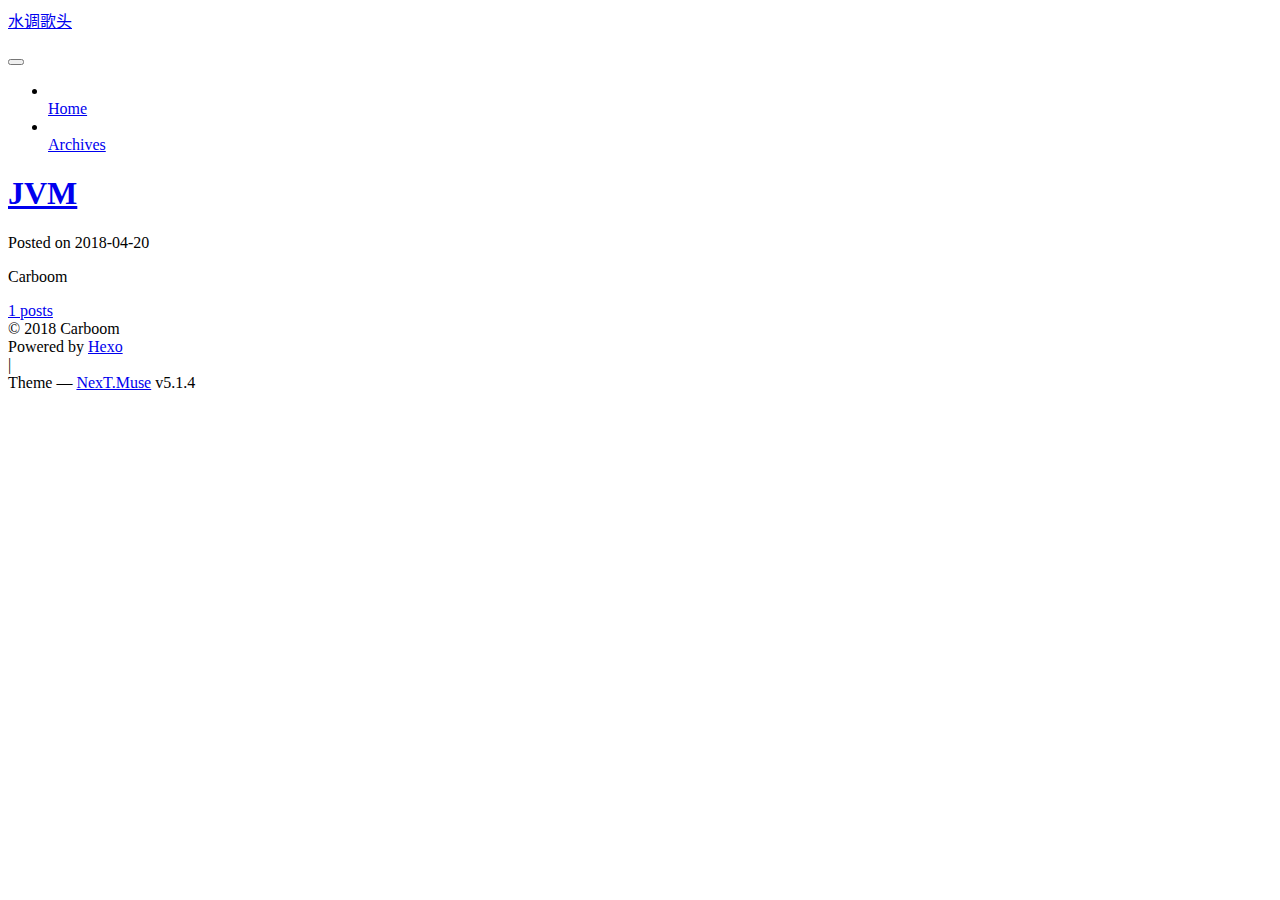
==== commit 3497800b: "Site updated: 2018-04-20 20:55:32" ====
--- a/index.html
+++ b/index.html
@@ -335,134 +335,6 @@
 
 
     
-      
-
-  
-
-  
-  
-  
-
-  <article class="post post-type-normal" itemscope itemtype="http://schema.org/Article">
-  
-  
-  
-  <div class="post-block">
-    <link itemprop="mainEntityOfPage" href="https://carboom.github.iocarboom.github.io/2018/04/20/hello-world/">
-
-    <span hidden itemprop="author" itemscope itemtype="http://schema.org/Person">
-      <meta itemprop="name" content="Carboom">
-      <meta itemprop="description" content="">
-      <meta itemprop="image" content="carboom.github.io/images/avatar.gif">
-    </span>
-
-    <span hidden itemprop="publisher" itemscope itemtype="http://schema.org/Organization">
-      <meta itemprop="name" content="水调歌头">
-    </span>
-
-    
-      <header class="post-header">
-
-        
-        
-          <h1 class="post-title" itemprop="name headline">
-                
-                <a class="post-title-link" href="carboom.github.io/2018/04/20/hello-world/" itemprop="url">Hello World</a></h1>
-        
-
-        <div class="post-meta">
-          <span class="post-time">
-            
-              <span class="post-meta-item-icon">
-                <i class="fa fa-calendar-o"></i>
-              </span>
-              
-                <span class="post-meta-item-text">Posted on</span>
-              
-              <time title="Post created" itemprop="dateCreated datePublished" datetime="2018-04-20T19:28:16+08:00">
-                2018-04-20
-              </time>
-            
-
-            
-
-            
-          </span>
-
-          
-
-          
-            
-          
-
-          
-          
-
-          
-
-          
-
-          
-
-        </div>
-      </header>
-    
-
-    
-    
-    
-    <div class="post-body" itemprop="articleBody">
-
-      
-      
-
-      
-        
-          
-            <p>Welcome to <a href="https://hexo.io/" target="_blank" rel="noopener">Hexo</a>! This is your very first post. Check <a href="https://hexo.io/docs/" target="_blank" rel="noopener">documentation</a> for more info. If you get any problems when using Hexo, you can find the answer in <a href="https://hexo.io/docs/troubleshooting.html" target="_blank" rel="noopener">troubleshooting</a> or you can ask me on <a href="https://github.com/hexojs/hexo/issues" target="_blank" rel="noopener">GitHub</a>.</p>
-<h2 id="Quick-Start"><a href="#Quick-Start" class="headerlink" title="Quick Start"></a>Quick Start</h2><h3 id="Create-a-new-post"><a href="#Create-a-new-post" class="headerlink" title="Create a new post"></a>Create a new post</h3><figure class="highlight bash"><table><tr><td class="gutter"><pre><span class="line">1</span><br></pre></td><td class="code"><pre><span class="line">$ hexo new <span class="string">"My New Post"</span></span><br></pre></td></tr></table></figure>
-<p>More info: <a href="https://hexo.io/docs/writing.html" target="_blank" rel="noopener">Writing</a></p>
-<h3 id="Run-server"><a href="#Run-server" class="headerlink" title="Run server"></a>Run server</h3><figure class="highlight bash"><table><tr><td class="gutter"><pre><span class="line">1</span><br></pre></td><td class="code"><pre><span class="line">$ hexo server</span><br></pre></td></tr></table></figure>
-<p>More info: <a href="https://hexo.io/docs/server.html" target="_blank" rel="noopener">Server</a></p>
-<h3 id="Generate-static-files"><a href="#Generate-static-files" class="headerlink" title="Generate static files"></a>Generate static files</h3><figure class="highlight bash"><table><tr><td class="gutter"><pre><span class="line">1</span><br></pre></td><td class="code"><pre><span class="line">$ hexo generate</span><br></pre></td></tr></table></figure>
-<p>More info: <a href="https://hexo.io/docs/generating.html" target="_blank" rel="noopener">Generating</a></p>
-<h3 id="Deploy-to-remote-sites"><a href="#Deploy-to-remote-sites" class="headerlink" title="Deploy to remote sites"></a>Deploy to remote sites</h3><figure class="highlight bash"><table><tr><td class="gutter"><pre><span class="line">1</span><br></pre></td><td class="code"><pre><span class="line">$ hexo deploy</span><br></pre></td></tr></table></figure>
-<p>More info: <a href="https://hexo.io/docs/deployment.html" target="_blank" rel="noopener">Deployment</a></p>
-
-          
-        
-      
-    </div>
-    
-    
-    
-
-    
-
-    
-
-    
-
-    <footer class="post-footer">
-      
-
-      
-
-      
-
-      
-      
-        <div class="post-eof"></div>
-      
-    </footer>
-  </div>
-  
-  
-  
-  </article>
-
-
-    
   </section>
 
   
@@ -509,7 +381,7 @@
               
                 <a href="carboom.github.io/archives/">
               
-                  <span class="site-state-item-count">2</span>
+                  <span class="site-state-item-count">1</span>
                   <span class="site-state-item-name">posts</span>
                 </a>
               </div>
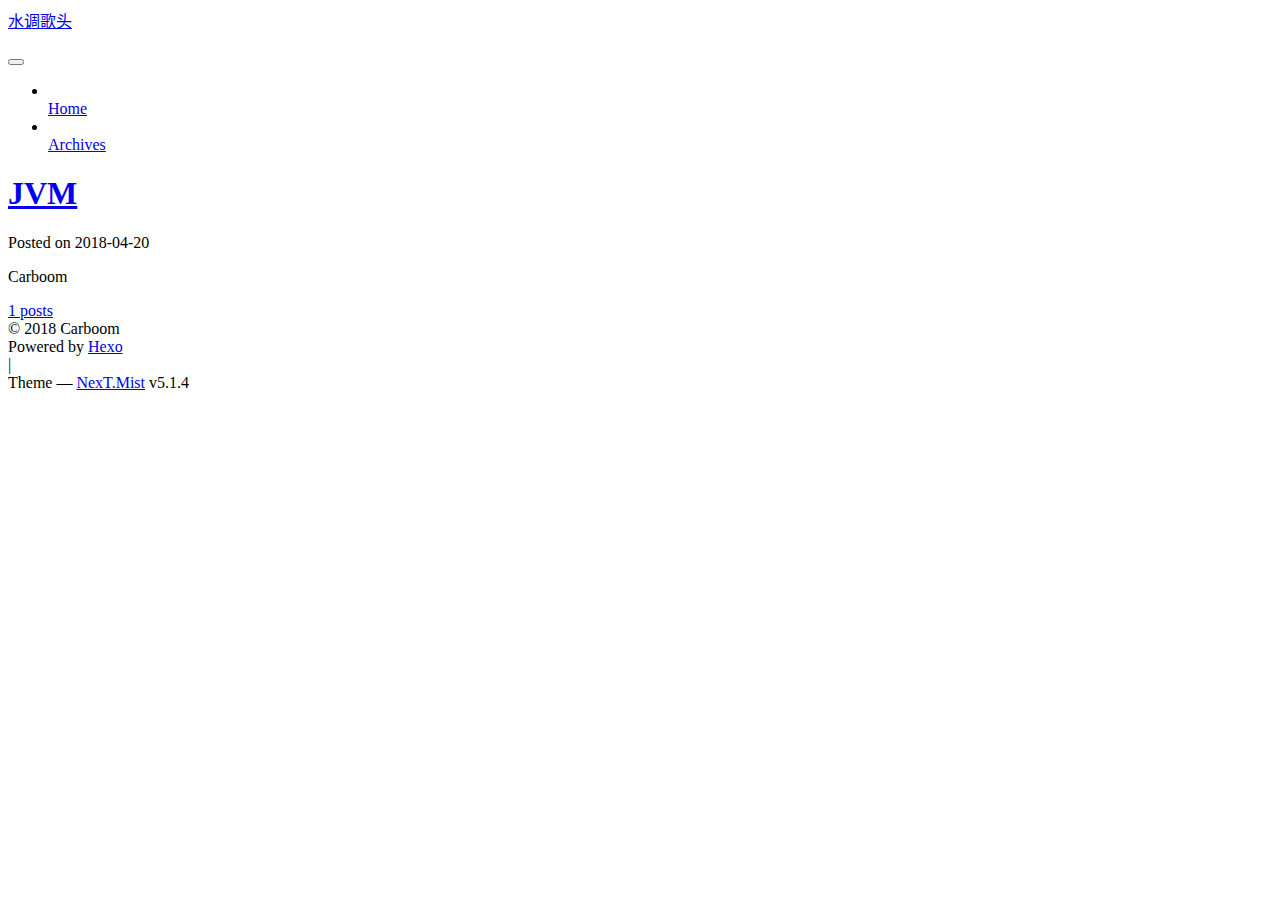
==== commit bd9ddfed: "Site updated: 2018-04-20 21:08:36" ====
--- a/index.html
+++ b/index.html
@@ -5,7 +5,7 @@
   
 
 
-<html class="theme-next muse use-motion" lang="zh-CN">
+<html class="theme-next mist use-motion" lang="zh-CN">
 <head>
   <meta charset="UTF-8"/>
 <meta http-equiv="X-UA-Compatible" content="IE=edge" />
@@ -93,7 +93,7 @@
   var NexT = window.NexT || {};
   var CONFIG = {
     root: 'carboom.github.io/',
-    scheme: 'Muse',
+    scheme: 'Mist',
     version: '5.1.4',
     sidebar: {"position":"left","display":"post","offset":12,"b2t":false,"scrollpercent":false,"onmobile":false},
     fancybox: true,
@@ -440,7 +440,7 @@
 
 
 
-  <div class="theme-info">Theme &mdash; <a class="theme-link" target="_blank" href="https://github.com/iissnan/hexo-theme-next">NexT.Muse</a> v5.1.4</div>
+  <div class="theme-info">Theme &mdash; <a class="theme-link" target="_blank" href="https://github.com/iissnan/hexo-theme-next">NexT.Mist</a> v5.1.4</div>
 
 
 
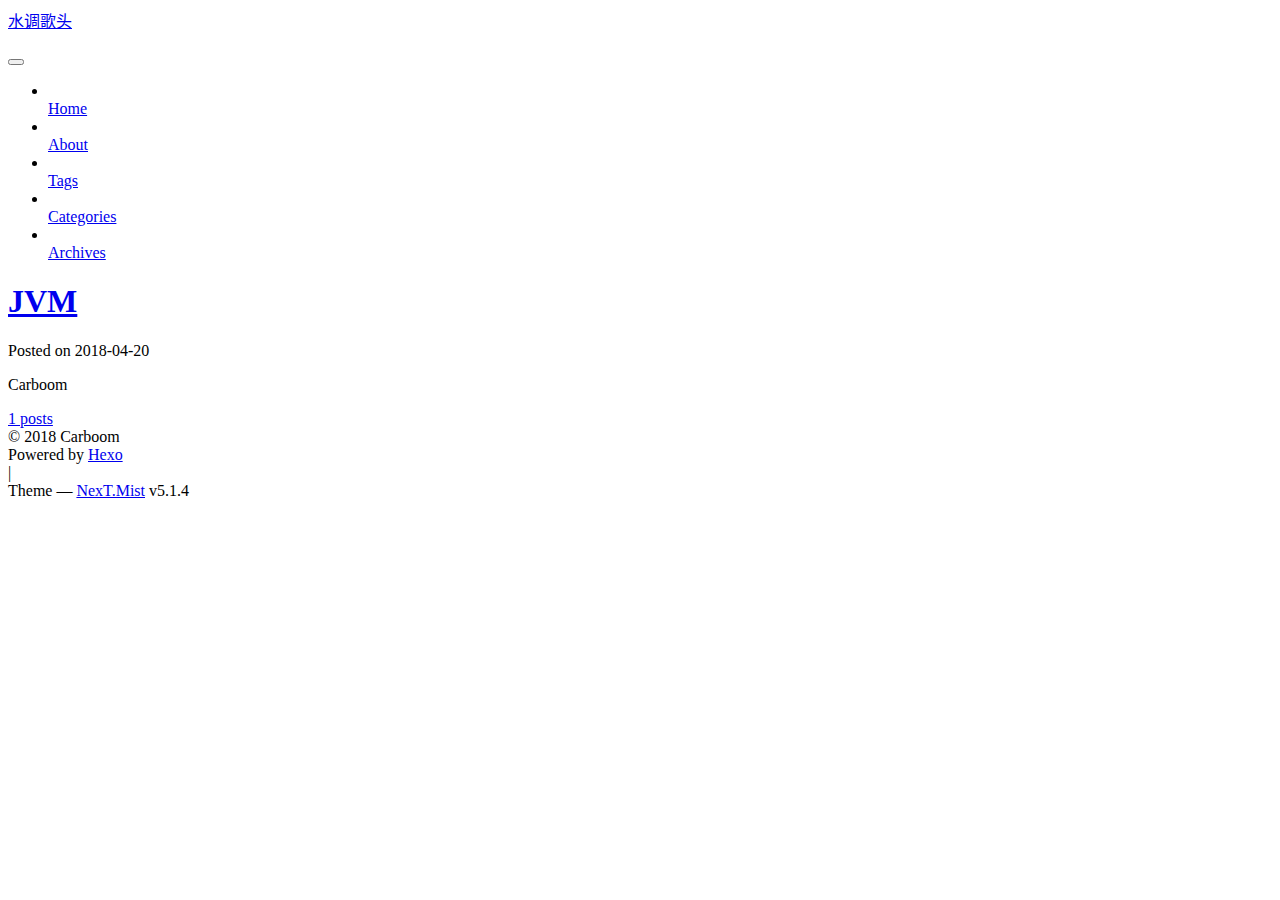
==== commit 114b72cb: "Site updated: 2018-04-20 21:13:02" ====
--- a/index.html
+++ b/index.html
@@ -187,6 +187,36 @@
         </li>
       
         
+        <li class="menu-item menu-item-about">
+          <a href="carboom.github.io/about/" rel="section">
+            
+              <i class="menu-item-icon fa fa-fw fa-user"></i> <br />
+            
+            About
+          </a>
+        </li>
+      
+        
+        <li class="menu-item menu-item-tags">
+          <a href="carboom.github.io/tags/" rel="section">
+            
+              <i class="menu-item-icon fa fa-fw fa-tags"></i> <br />
+            
+            Tags
+          </a>
+        </li>
+      
+        
+        <li class="menu-item menu-item-categories">
+          <a href="carboom.github.io/categories/" rel="section">
+            
+              <i class="menu-item-icon fa fa-fw fa-th"></i> <br />
+            
+            Categories
+          </a>
+        </li>
+      
+        
         <li class="menu-item menu-item-archives">
           <a href="carboom.github.io/archives/" rel="section">
             
